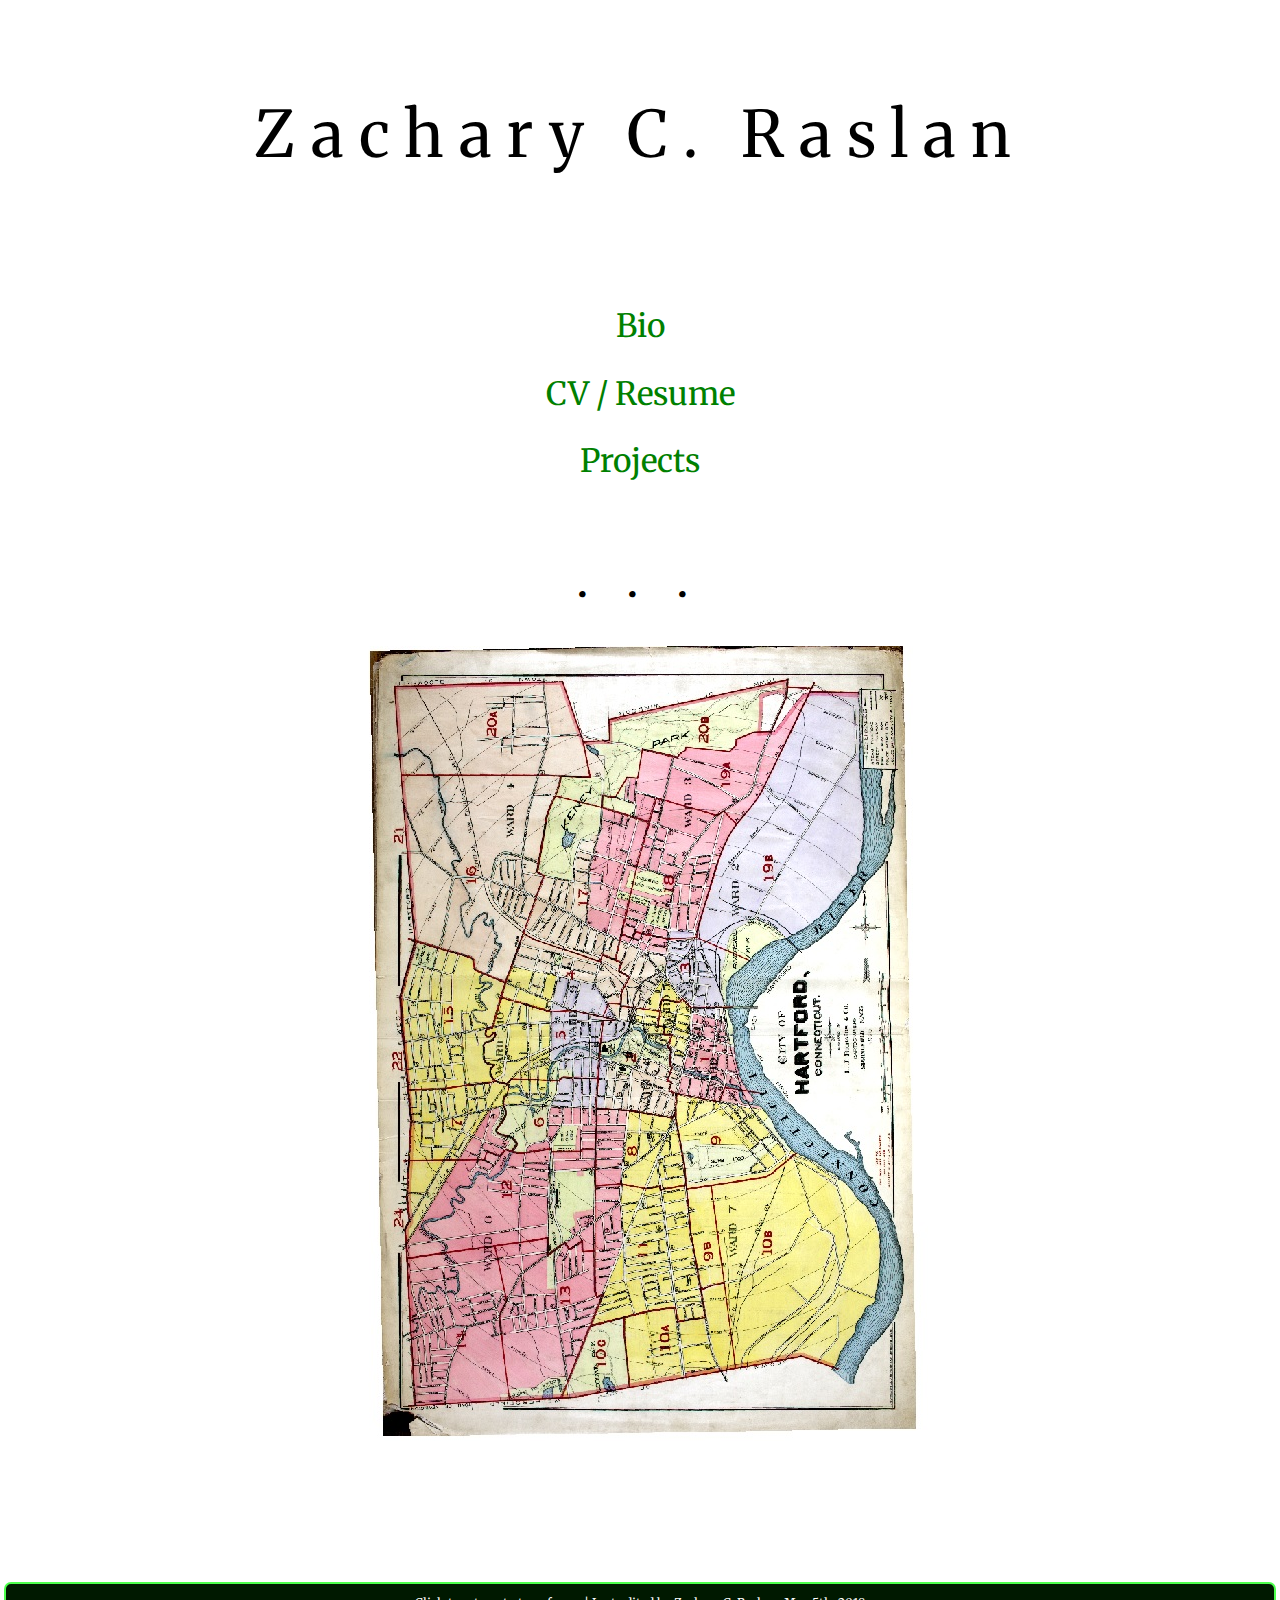
==== portfolio/portfolio-final/index.html @ 7965f58d "dates" ====
<!doctype html>
<html>
<head>
	<title>ZCR Home</title>
	<meta charset="utf-8">
	<link href="css/reset.css" rel="stylesheet"></link>
	<link href="css/style.css" rel="stylesheet"></link>
	<link href='https://fonts.googleapis.com/css?family=Merriweather:400,900italic,700,300' rel='stylesheet' type='text/css'>

<script>
  (function(i,s,o,g,r,a,m){i['GoogleAnalyticsObject']=r;i[r]=i[r]||function(){
  (i[r].q=i[r].q||[]).push(arguments)},i[r].l=1*new Date();a=s.createElement(o),
  m=s.getElementsByTagName(o)[0];a.async=1;a.src=g;m.parentNode.insertBefore(a,m)
  })(window,document,'script','//www.google-analytics.com/analytics.js','ga');

  ga('create', 'UA-75246310-1', 'auto');
  ga('send', 'pageview');

</script>
	
</head>

<body>
	
	<h1>Zachary C. Raslan</h1>

<nav class="portfolio-navigation">
		<ul class="index-navigation-menu">
			<!--<li class="index-navigation-item">
				<a class="navigation-link selected" href="index.html">Home</a>
			</li>-->
			
			<li class="index-navigation-item">
				<a class="index-navigation-link" href="bio.html">Bio</a>
			</li>

			<li class="index-navigation-item">
				<a class="index-navigation-link" href="resume.html">CV / Resume</a>
			</li>
			
			<li class="index-navigation-item">
				<a class="index-navigation-link" href="projects-folder/projects.html">Projects</a>
			</li>
		</ul>
	</nav>

<div class="log-divider">. . .</div>

<img class="index-img" src="1909map.jpg"/>

	<div class="index-container">

		<!--<div class="index-content-top">

			<p>Please feel free to contact me by email at:</p>

			<p><span class="index-email">zachary.raslan.1@gmail.com</span></p>

		</div>-->
	
	</div>

	<a href="#">
		<footer>Click to return to top of page | Last edited by Zachary C. Raslan : May 5th, 2018
		</footer>
	</a>

</body>
</html>
---- portfolio/portfolio-final/css/style.css ----
/*color code has been selectivly commented out for professional purposes*/

html {
	position: relative;
}

body {
/*	background-color: #006600; */
	font-family: 'Merriweather', serif; 
}

strong {
	margin-top: 20px;
	font-weight: bold;
	padding-top: 5%;
}

hr {
	margin-bottom: 1%;
	display: block;
}

p {
	padding-bottom: 2%;
}

a {
	text-decoration: underline;
	color: black;
	
}

a:hover {
	font-weight: 900;
}

.portfolio-navigation {
	padding: 1% 1% 1% 1%;
}

.navigation-menu {
	background-color: #001900;
	text-align: center;
	padding: 1.5% 2.5% 1.5% 2.5%;
	border-radius: 15px;
	border: 2px solid #4dff4d;
}

.index-navigation-menu {
	margin: auto;
	width: 40%;
	text-align: center;
	padding: 1.5% 2.5% 1.5% 2.5%;
	border-radius: 15px;
	/*border: 2px solid #4dff4d;
	background-color: #001900;*/
}

.navigation-item {
	display: inline-block;
	padding-left: 9%;
	padding-right: 9%;
}

.index-navigation-item {
	display:block;
	font-size: 200%;
	padding-top: 2%;
	padding-bottom: 5%;
	line-height: 100%;
}

.index-navigation-link {
	text-decoration: none;
	color: green;
}

.navigation-link {
	text-decoration: none;
	color: white;
}

.navigation-link:hover {
	text-decoration: underline;
}

.selected {
	font-weight: 900;
	font-size: 15px;
	text-decoration: underline;
	color: #33cc33;
}

.index-container {
	position: relative;
	float: center;
	margin: auto;
	/*background-color: #99e699;
	Can try to use this other color for content 
	background, see what is better*/
	/*background-color: #48d148;*/
	width: 60%;
	height: auto;
	padding: 5% 5% 5% 5%;
	border-radius: 7px;
	line-height: 150%;
}

.portfolio-container {
	position: relative;
	float: center;
	margin: auto;
	/*background-color: #48d148;*/
	width: 70%;
	height: auto;
	padding: 5% 5% 5% 5%;
	border-radius: 7px;
	line-height: 150%;
}

h1 {
	position: relative;
	display: block;
	text-align: center;
	font-size: 400%;
	letter-spacing: 15px;
	padding-top: 8%;
	padding-bottom: 8%;
	line-height: 100%;
}

h2 {
	display: block;
	font-size: 30px;
	font-weight:;
	font-style: italic;
	letter-spacing: 5px;
	padding-bottom: 5px;
	line-height: 100%;
}

h3 {
	display: block;
	padding-bottom: 4%;
	font-size: 20px;
	font-weight: bold;
	padding-top: 10%;
	padding-bottom: .5%;
	line-height: 100%;

}

.log-divider{
	text-align: center;
	font-weight: bolder;
	color:;
	font-size: 40px;
	margin-top: 30px;
	margin-bottom: 30px;
	letter-spacing: 15px;
}

footer {
	margin-right: auto;
	margin-left: auto;
	display: block;
	background-color: #001900;
	padding: 1% 1% 1% 1%;
	margin-top: 1%;
	margin-bottom: .33%;
	color: white;
	width: 97%;
	text-align: center;
	border-radius: 7px;
	font-size: 12px;
	border: 2px solid #4dff4d;
}

.index-content-top {
	display: block;
	position: relative;
	background-color: #006600;
	margin: auto;
	text-align: center;
	/*width: 50%;*/
	width: auto;
	height: 100%;
	padding-top: 2%;
	padding-bottom: 2%;
	border: 3px solid #48d148;
	border-radius: 20%;
}

/*.index-content-bottom {
	display: block;
	position: relative;
	margin: auto;
	width: 50%;
	height: 100%;
	text-align: center;
	padding-top: 5%;
} */

.index-img {
	position: relative;
	display: block; 
	margin: auto;
	width: auto;
	height: auto;
	padding-top: 1%;
	padding-left: -50%;
}

.index-email {
	color: white;
	width: auto;
}








.bio-img {
	/*display: inline-block;
	float: left;
	width: auto;
	height: auto;
	padding-top:1.5%;
	padding-bottom: 3%;
	border-radius: 200px;*/
	position: relative;
	display: block;
	margin-right: auto;
	margin-left: auto;
	width: 25%;
	height: auto;
	border-radius: 10%;
	vertical-align: center;
	padding-top:;
	box-shadow: 10px 10px 5px #888888; 
}

.bio-link {
	padding-left: 5%;
}


.bio-content {
	/*display: inline-block;
	float: right;
	width: 300px;
	height: 360px;
	text-align: left;
	background-color: white;*/
}

.bio-span {
	font-weight: bold;
}

.bio-span:hover {
	font-weight: normal;
	border: 1px solid black;
}








.resume-section-buffer-top {
	display: block;
	padding-top: 15%;
}

.resume-section-buffer {
	display: block;
	padding-top: 15%;
	padding-bottom:;
}

.resume-img {
	display: inline-block;
	width: 40%;
	height: auto;
	padding-right:;	
}

.resume-img-container {
	width: 100%;
	height: auto;
	text-align: center;
	padding-bottom: 1.5%;
}

.resume-headline {
	display: block;
	font-weight: bold;
	text-align: center;
	padding-top: 1%;
	padding-bottom: 7%;
	line-height: 100%;
}

.resume-link {
	display: block;
	margin: auto;
	text-decoration: none;
	color: black;
	padding-top: 2%;
	text-align: center;
}

.resume-link:hover {
	font-weight: 900;
}

.resume-h2 {
	display: block;
	text-align: center;
	padding-bottom: 7%;
}

.resume-short {
	display: block;
	margin: auto;
	text-decoration: underline;
	color: #7F7F7F;
	padding-top:;
	text-align: center;
}

.resume-link:hover {
	font-weight: 900;
}

.resume-list {
	padding-top: 2%;
	padding-bottom: 2%;
	margin-left: 70px;
	letter-spacing: 1.5px;
	font-size: 85%;
}

.sub-head-list {
	padding-left: 2%;
}

.computer-skills-sec {

}

.resume-computer-subsec-left {
	position:;
	display:;
	float:;
	width: auto;
	text-align: left;
}

.resume-computer-subsec-subhead-left {
	display:;
	position:;
	width: auto;
	text-align: center;
	padding-left: 5%;
}

.resume-computer-subsec-right {
	position:;
	display:;
	float:;
	width: auto;
	text-align:;
}

.resume-computer-subsec-subhead-right {
	display:;
	position:;
	width: auto;
	text-align: center;
	padding-left: 5%;
}




.project-subsection {
	display: block;
	padding-bottom: 4%;
	font-size: 20px;
	font-weight: bold;
	padding-top: 10%;
	padding-bottom: .5%;
	line-height: 100%;
	text-align: center;

}

.project-main-header {
	text-align: center;
	display: block;
	padding-top: -10%;
}

.project-link {
	position: relative;
	display: inline-block;
	text-align: center;
	background-color:;
	color: black;
	width: 100%;
	height: auto;
	padding: 1% 1% 1% 1%;
}

.project-content {
	position: relative;
	display: block;
	margin-left: 10%;
	margin-right:10%;
	text-align: left;
	line-height: 25px;
	background-color:;
}

.project-self-img {
	display: block;
	margin: auto;
	width: 35%;
	height: auto;
	text-align: center;
	left-margin: auto;
	right-margin: auto;
	border-radius: 20%;
	padding-bottom:;
}

.project-divider {
	padding-top: 5%;
}

.project-img {
	display: block;
	width: 50%;
	height: auto;
	text-align: center;
	left-margin: auto;
	right-margin: auto;
	margin: auto;
}

.project-header-img {
	display: block;
	width: 50%;
	height: auto;
	text-align: center;
	left-margin: auto;
	right-margin: auto;
	margin: auto;
	border-radius: 25px;
	border: 5px solid #001900;
}

.project-navigation-item {
	display: block;
	font-size: 150%;
	padding-top: 2%;
	padding-bottom: 5%;
	line-height: 100%;
	text-align: center;
}

.project-navigation-item-body {
	display: block;
	font-size: 150%;
	padding-top: 2%;
	padding-bottom: 3%;
	padding-left: 10%;
	padding-right: 10%;
	line-height: 5%;
	text-align: center;
}

.project-navigation-link {
	text-decoration: none;
	color: green;
	text-align: center;
}

.project-navigation-link-body {
	text-decoration: none;
	color: green;
	text-align: center;
	width: auto;
}

.project-navigation-menu {
	margin:;
	width: auto;
	text-align: center;
	padding: 1.5% 2.5% 1.5% 2.5%;
	border-radius: 15px;
	/*border: 2px solid #4dff4d;
	background-color: #001900;*/
}

.project-navigation-menu-body {
	margin:;
	width: auto;
	text-align: center;
	padding: 1.5% 2.5% 1.5% 2.5%;
	border-radius: 15px;
	border: 2px solid #4dff4d;
	background-color: #001900;
}









/*


@media screen and (max-width: 780px) {
	.navigation-menu {
		background-color: #001900;
		border: 5px solid #4dff4d;
	}

	.navigation-item {
		display: inline-block;
		padding-left: 7%;
		padding-right: 7%;
	}

	.navigation-link {
		font-size: 50px;
	}

	h1 {
		font-size: 75px;
	}

	.index-container {
		margin: auto;
		background-color: #248f24;
		width: 65%;
		height: 600px;
		padding: 5% 5% 5% 5%;
		border-radius: 7px
	}

	.portfolio-container {
		margin: auto;
		background-color: #248f24;
		width: 65%;
		height: 600px;
		padding: 5% 5% 5% 5%;
		border-radius: 7px
	}

	footer {
		width: 80%;
		font-size: 9px;
		margin-top: .5%;
	}
}


@media screen and (max-width: 480px) {
	.navigation-menu {
		background-color: #001900;
		border-radius: 10px;
		padding: 3% 3% 3% 3%;
		border: 5px solid #4dff4d;
	}
	.navigation-item {
		display: inline-block;
		padding-left: 5%;
		padding-right: 5%;
	}

	.navigation-link {
		font-size: 50px;
	}

	h1 {
		font-size: 175%;
	}

	.index-container {
		margin: auto;
		background-color: #248f24;
		width: 65%;
		height: 600px;
		padding: 5% 5% 5% 5%;
		border-radius: 7px
	}

	.portfolio-container {
		margin: auto;
		background-color: #248f24;
		width: 65%;
		height: 600px;
		padding: 5% 5% 5% 5%;
		border-radius: 7px
	}

	footer {
		width: 80%;
		font-size: 9px;
		margin-top: .5%;
	}
}

@media screen and (max-width: 320px) {
	.navigation-menu {
		background-color: #001900;
		padding: 8% 4% 8% 4%;
		border: 10px solid #4dff4d;
	}
	.navigation-item {
		display: inline-block;
		padding-left: 2%;
		padding-right: 2%;
	}

	.navigation-link {
		font-size-size: 100px;
	}

	h1 {
		font-size: 100%;
	}

	.index-container {
		margin: auto;
		background-color: #248f24;
		width: 65%;
		height: auto;
		padding: 5% 5% 5% 5%;
		border-radius: 7px
	}

	.portfolio-container {
		position: relative;
		margin: auto;
		background-color: #248f24;
		width: 65%;
		height: 90%;
		padding: 5% 5% 5% 5%;
		border-radius: 7px
	}

	footer {
		width: 80%;
		font-size: 9px;
		margin-top: .5%;
	}

	.bio-img {
	position: relative;
	display: block;
	vertical-align: middle;
	width: auto;
	height: auto;
	padding-top:1.5%;
	padding-bottom: 3%;
	border-radius: 200px;
	}

	.bio-content {
	position: relative;
	display: block;
	vertical-align: middle;
	width: 60%;
	height: auto;
	text-align: left;
	background-color: white;
	}
}

*/
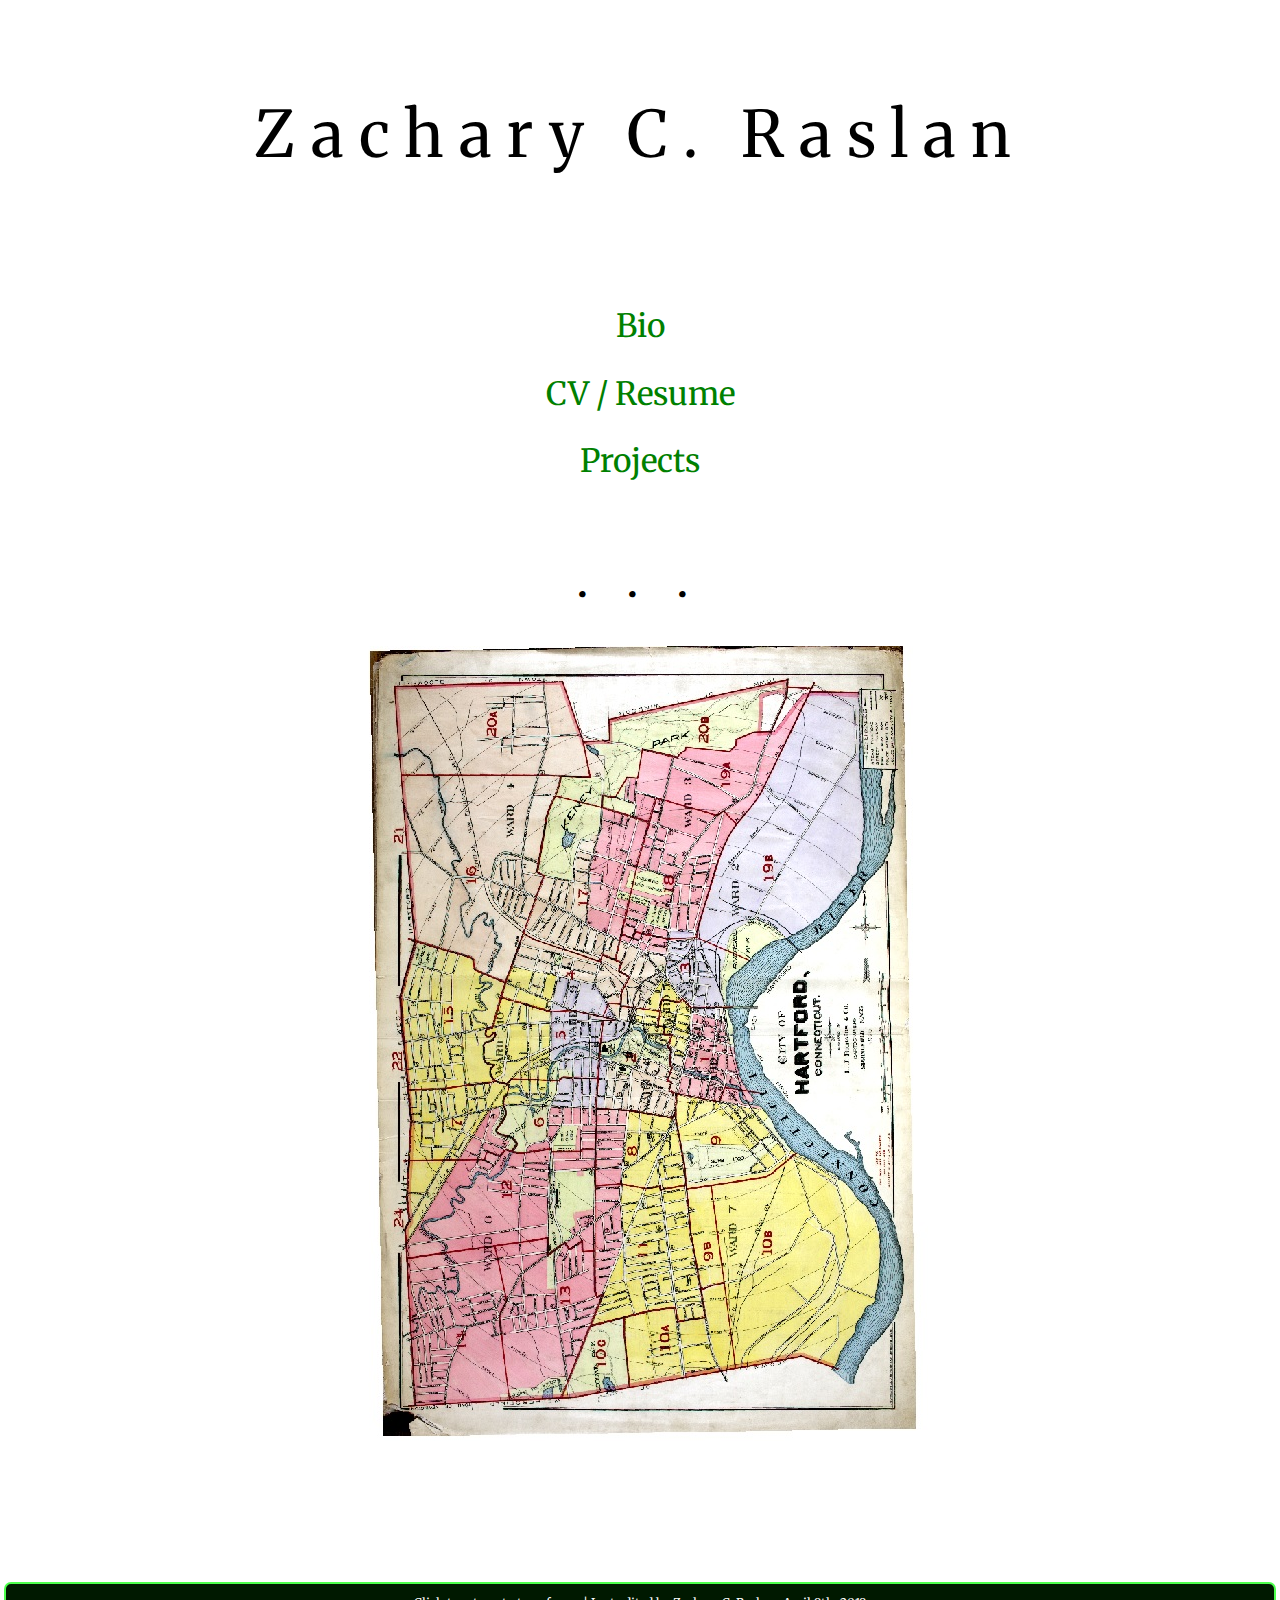
==== commit e5042d1a: "resume update" ====
--- a/portfolio/portfolio-final/index.html
+++ b/portfolio/portfolio-final/index.html
@@ -61,7 +61,7 @@
 	</div>
 
 	<a href="#">
-		<footer>Click to return to top of page | Last edited by Zachary C. Raslan : May 5th, 2018
+		<footer>Click to return to top of page | Last edited by Zachary C. Raslan : April 9th, 2019
 		</footer>
 	</a>
 
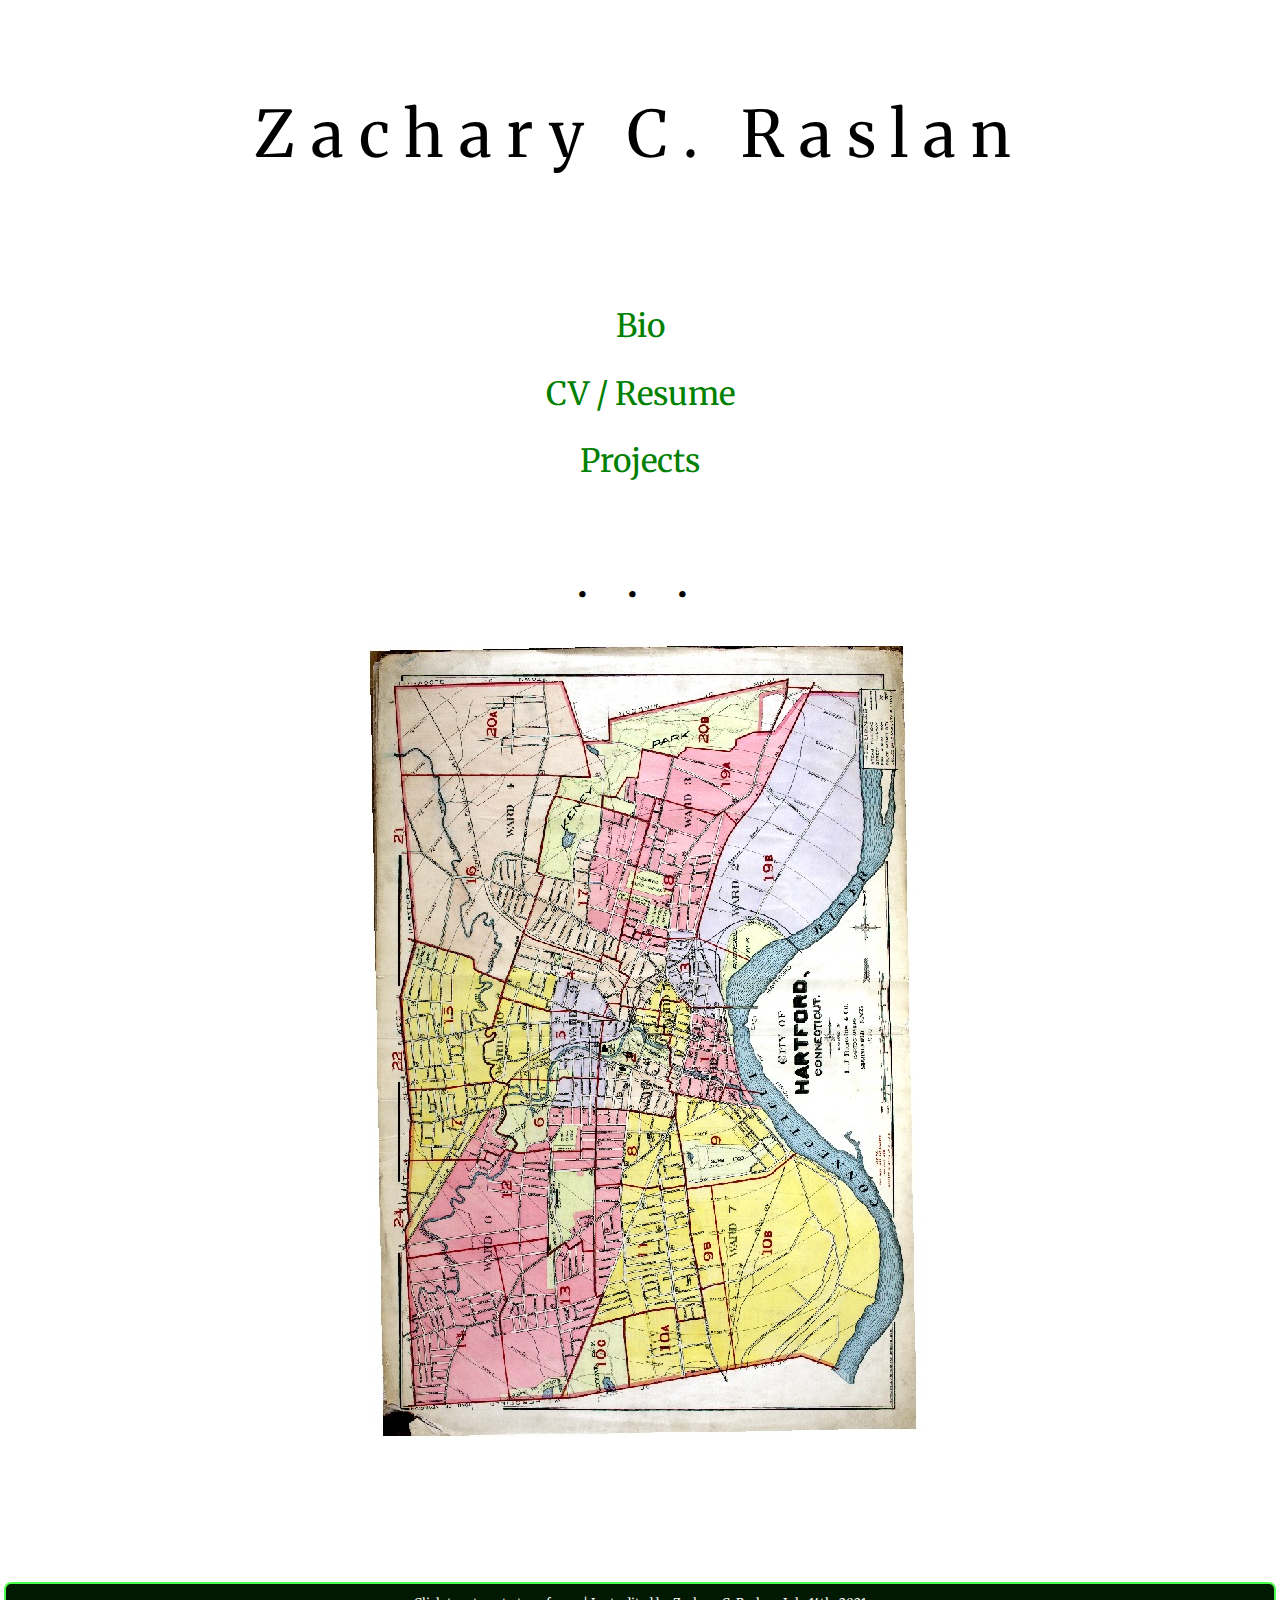
==== commit a751f997: "2021 updates" ====
--- a/portfolio/portfolio-final/index.html
+++ b/portfolio/portfolio-final/index.html
@@ -61,7 +61,7 @@
 	</div>
 
 	<a href="#">
-		<footer>Click to return to top of page | Last edited by Zachary C. Raslan : April 9th, 2019
+		<footer>Click to return to top of page | Last edited by Zachary C. Raslan : July 14th, 2021
 		</footer>
 	</a>
 
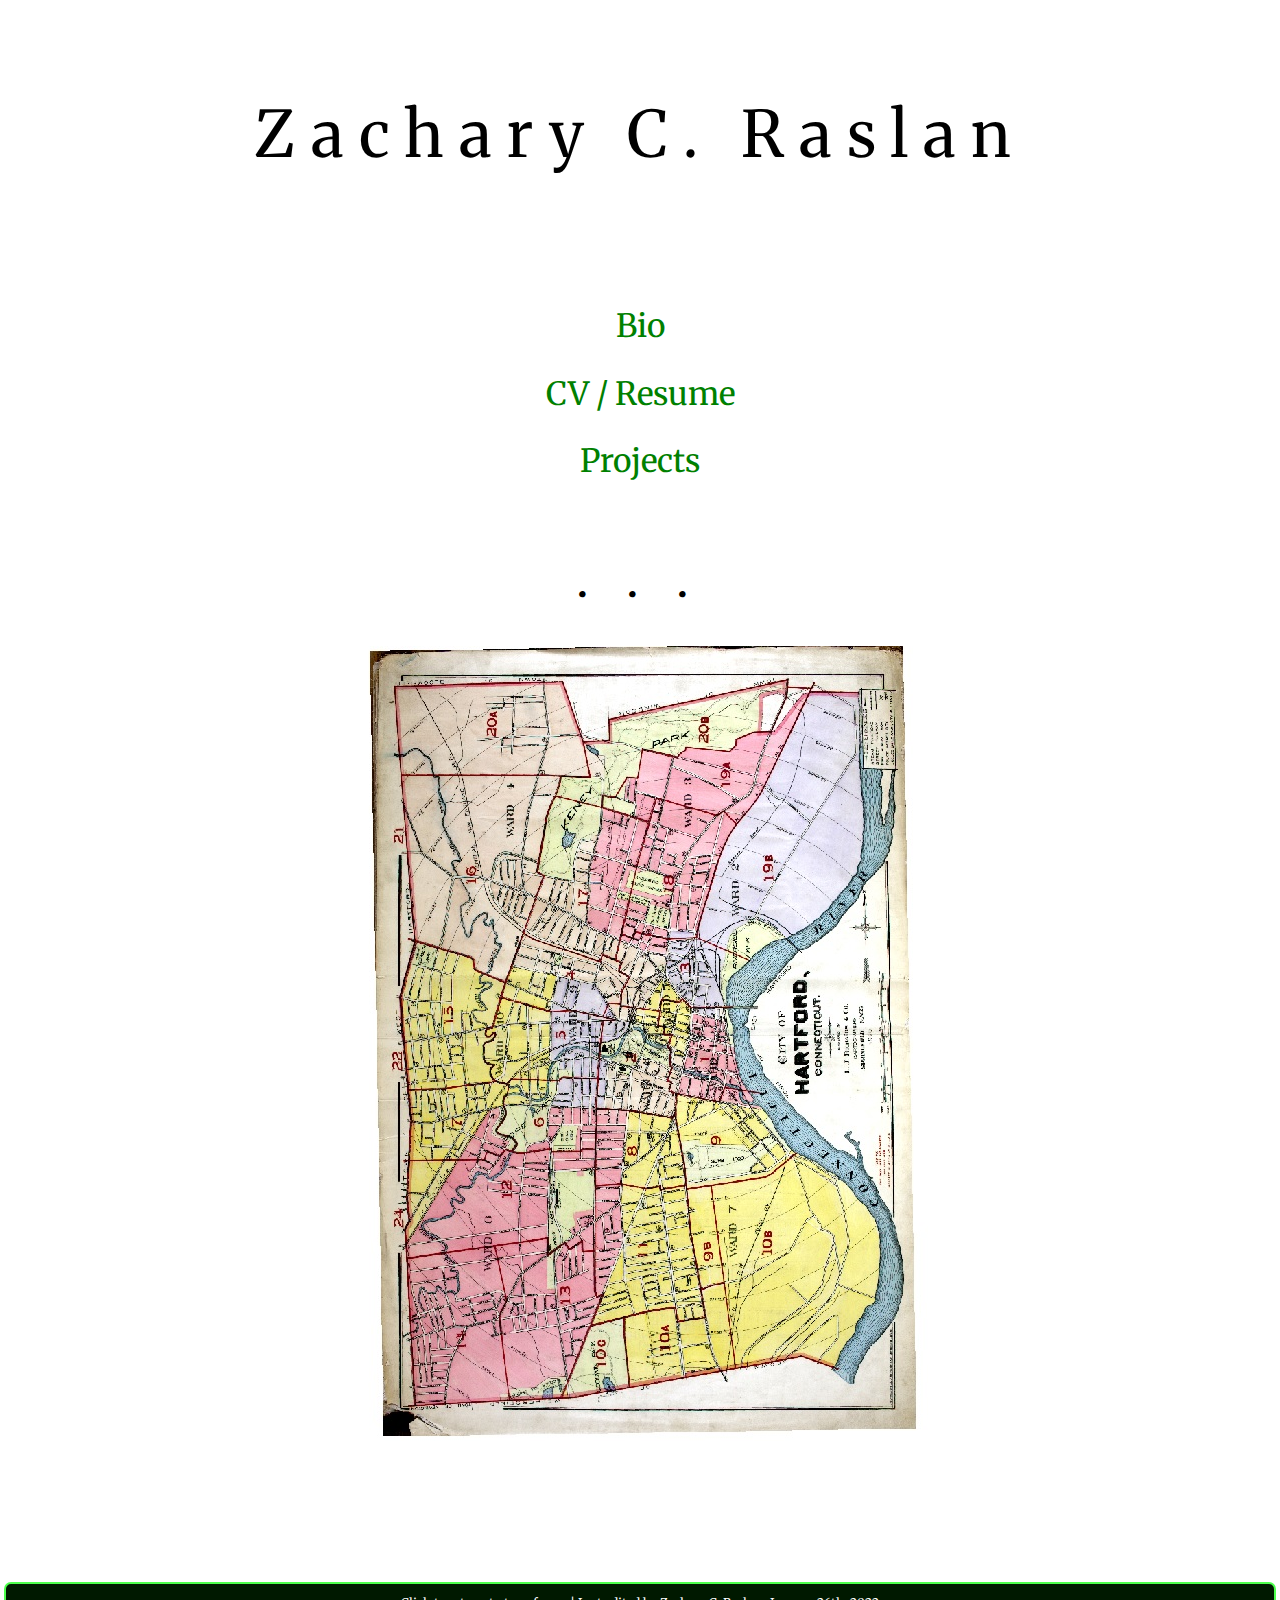
==== commit e1a873de: "Resume update" ====
--- a/portfolio/portfolio-final/index.html
+++ b/portfolio/portfolio-final/index.html
@@ -61,7 +61,7 @@
 	</div>
 
 	<a href="#">
-		<footer>Click to return to top of page | Last edited by Zachary C. Raslan : July 14th, 2021
+		<footer>Click to return to top of page | Last edited by Zachary C. Raslan : January 26th, 2022
 		</footer>
 	</a>
 
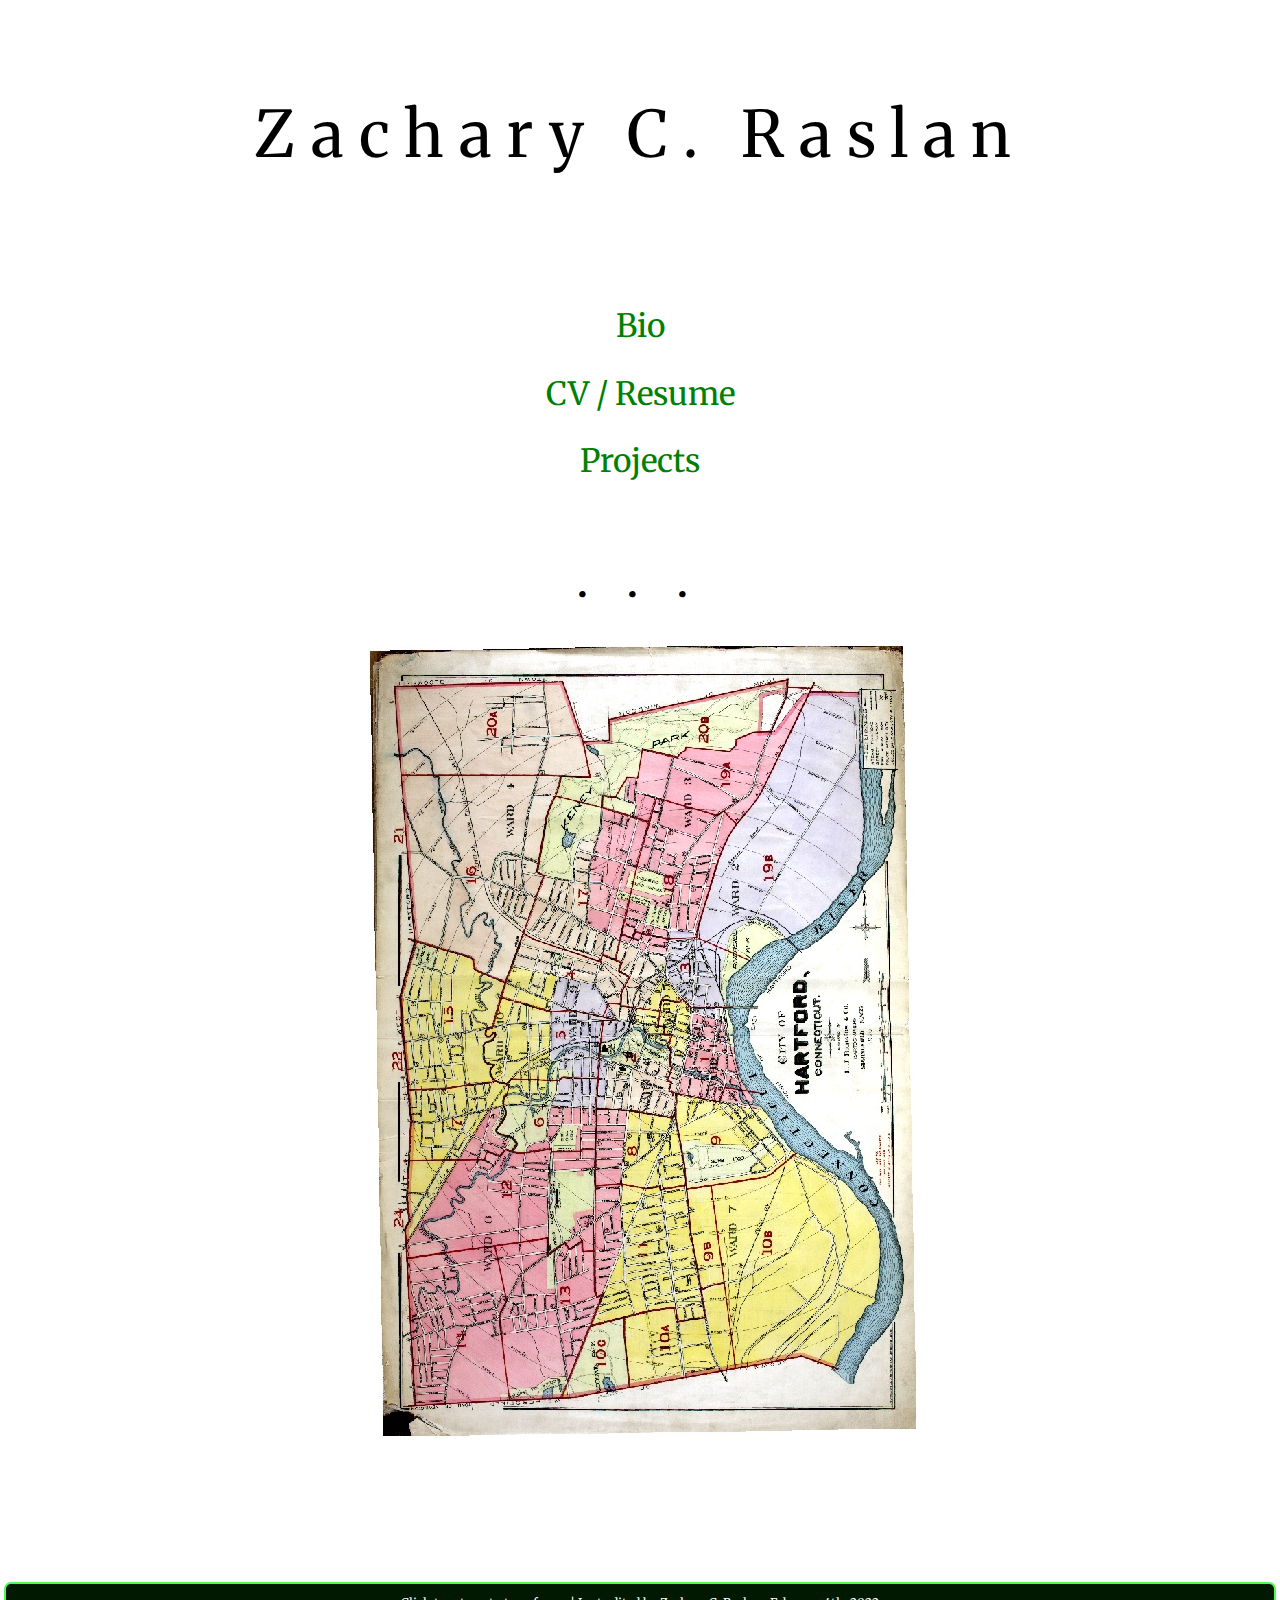
==== commit 7a57c660: "update resume and date" ====
--- a/portfolio/portfolio-final/index.html
+++ b/portfolio/portfolio-final/index.html
@@ -61,7 +61,7 @@
 	</div>
 
 	<a href="#">
-		<footer>Click to return to top of page | Last edited by Zachary C. Raslan : January 26th, 2022
+		<footer>Click to return to top of page | Last edited by Zachary C. Raslan : February 4th, 2022
 		</footer>
 	</a>
 
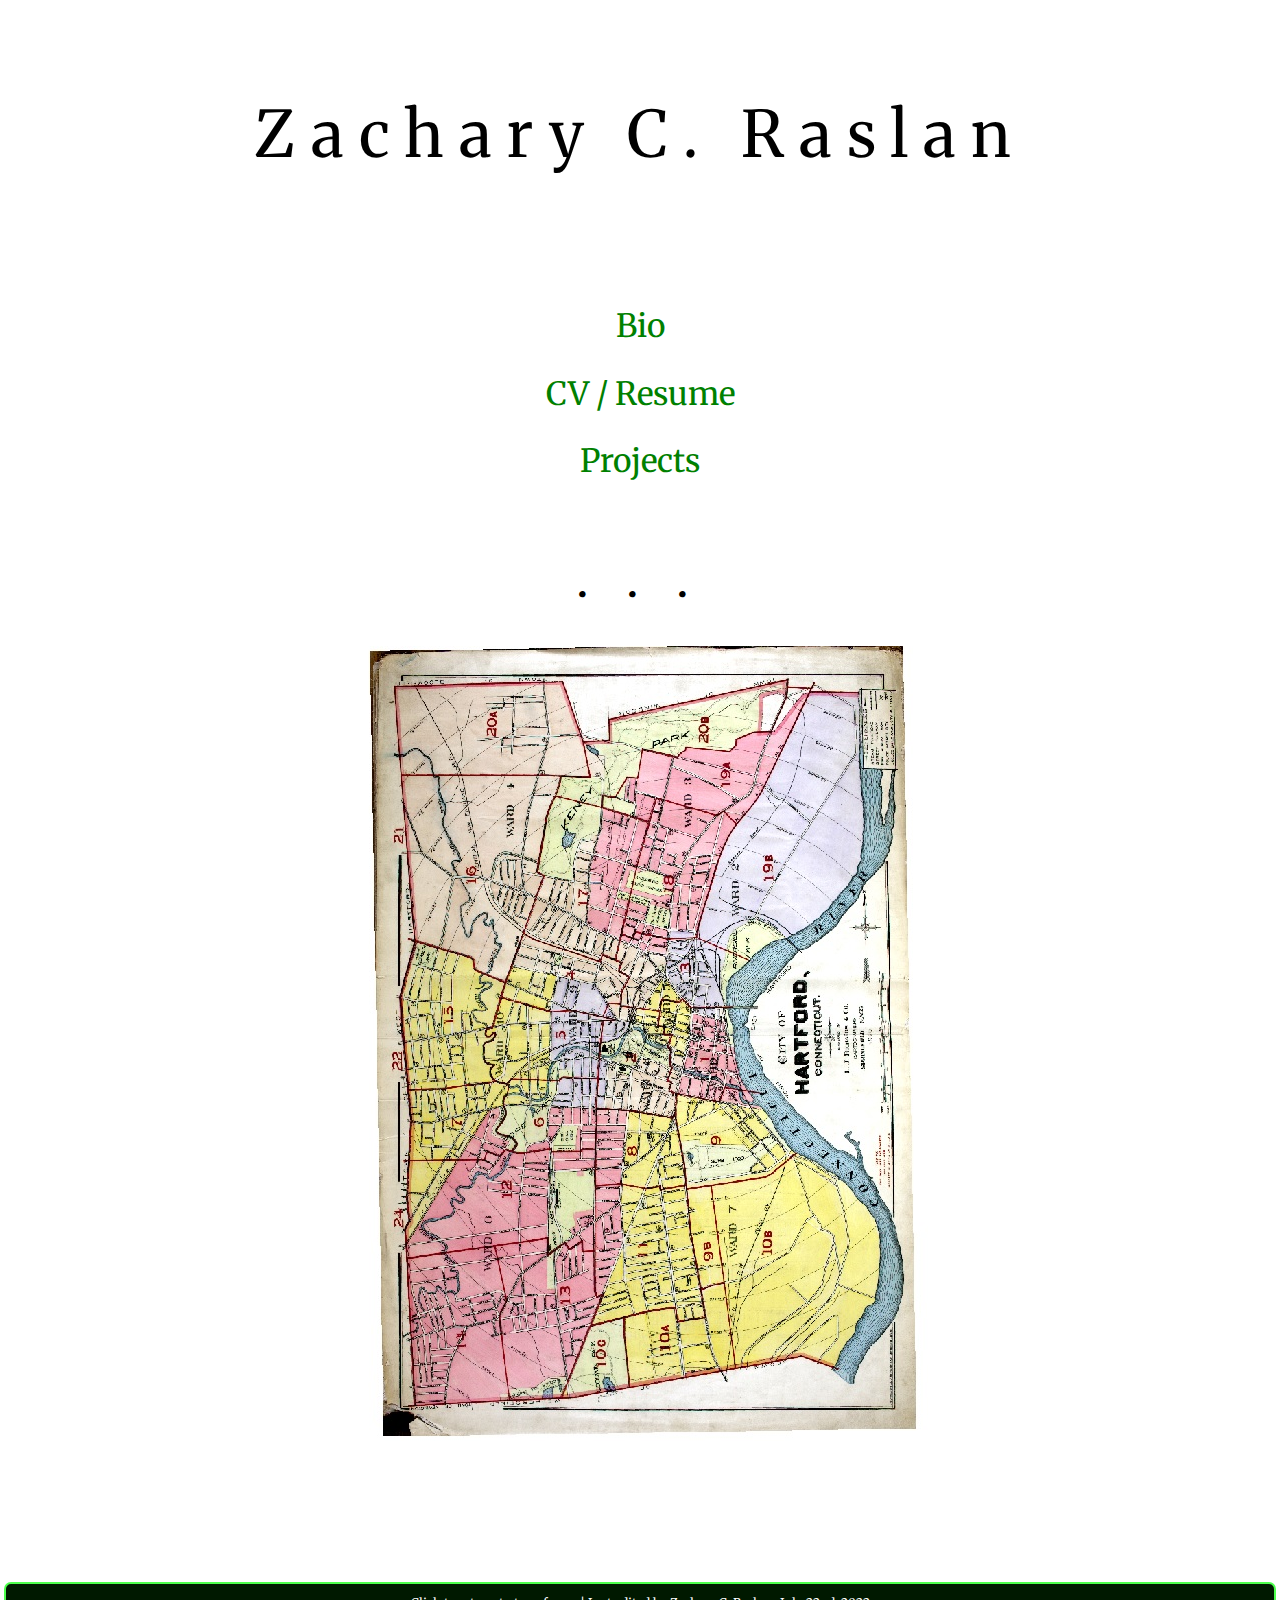
==== commit 654658c2: "Resume update" ====
--- a/portfolio/portfolio-final/index.html
+++ b/portfolio/portfolio-final/index.html
@@ -61,7 +61,7 @@
 	</div>
 
 	<a href="#">
-		<footer>Click to return to top of page | Last edited by Zachary C. Raslan : February 4th, 2022
+		<footer>Click to return to top of page | Last edited by Zachary C. Raslan : July 22nd, 2022
 		</footer>
 	</a>
 
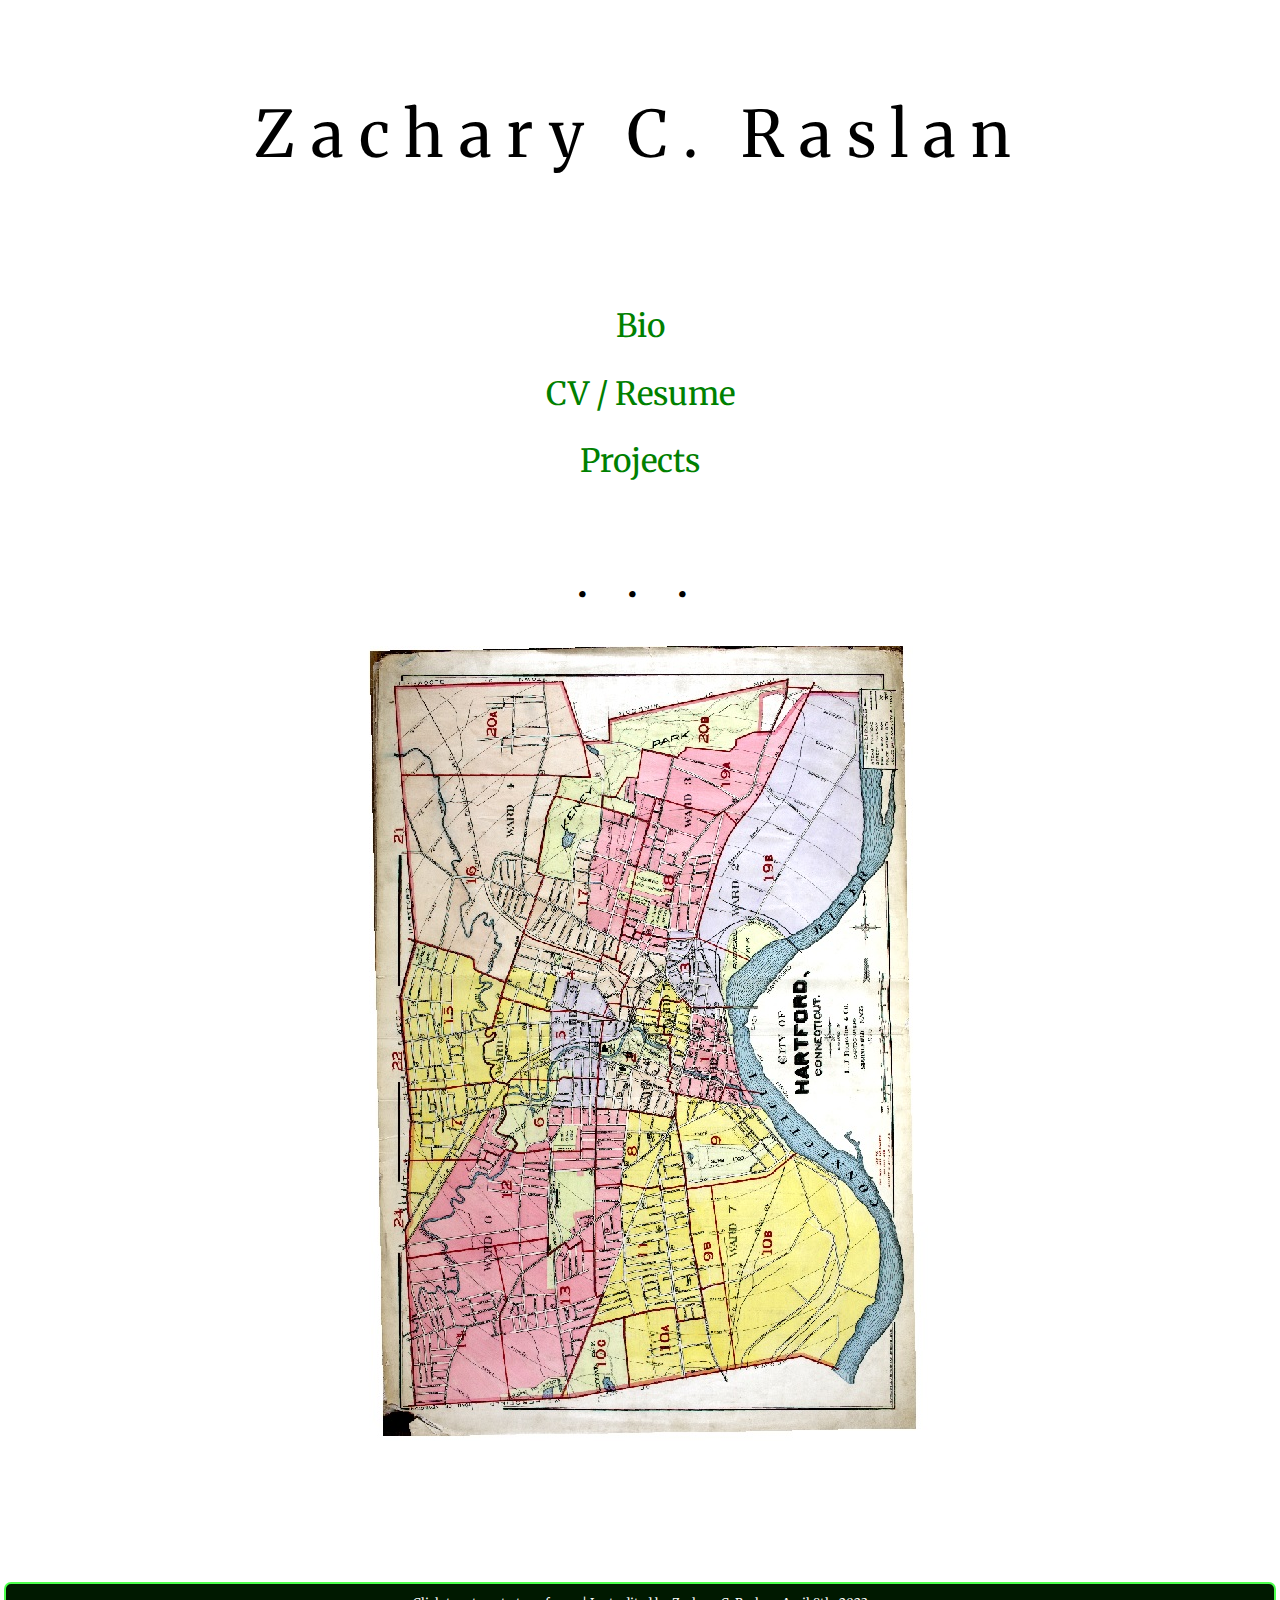
==== commit b49fb57a: "new section for AGOL" ====
--- a/portfolio/portfolio-final/index.html
+++ b/portfolio/portfolio-final/index.html
@@ -61,7 +61,7 @@
 	</div>
 
 	<a href="#">
-		<footer>Click to return to top of page | Last edited by Zachary C. Raslan : July 22nd, 2022
+		<footer>Click to return to top of page | Last edited by Zachary C. Raslan : April 8th, 2023
 		</footer>
 	</a>
 
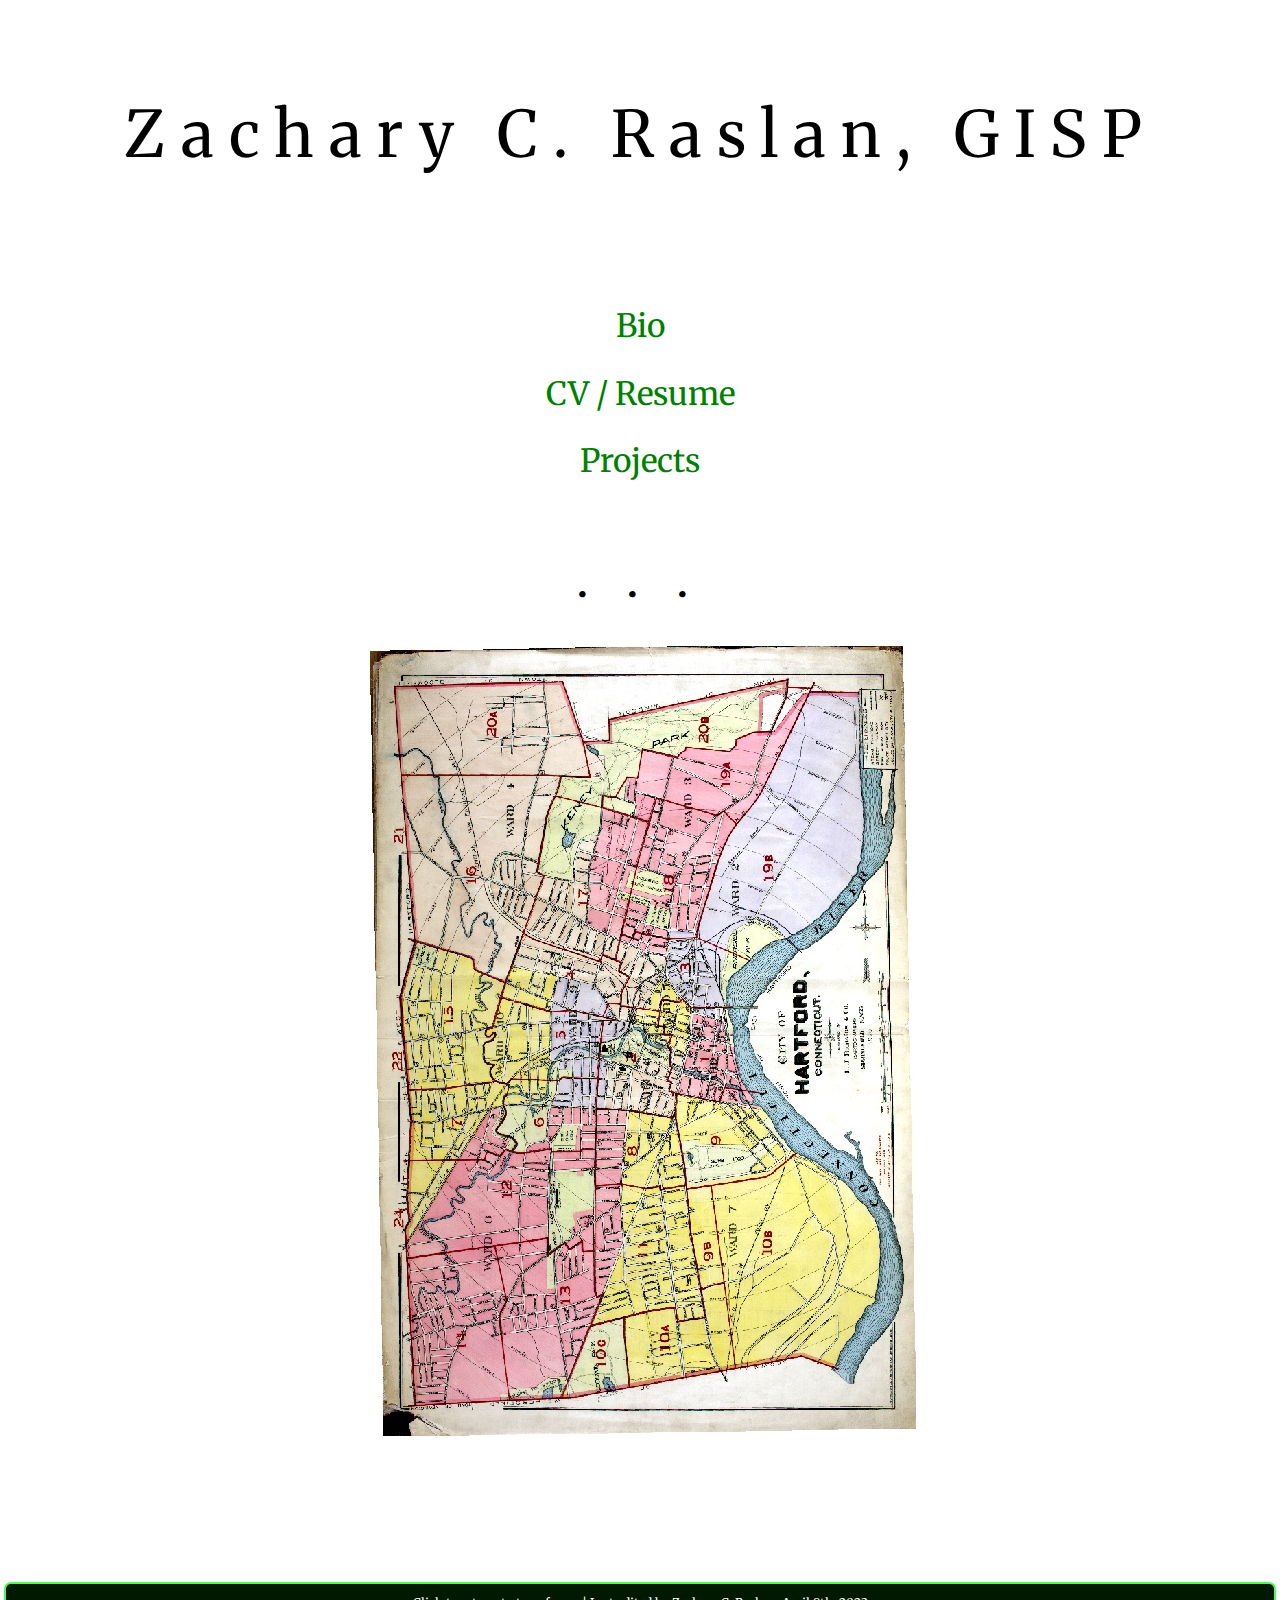
==== commit c646ac15: "updated index with GISP" ====
--- a/portfolio/portfolio-final/index.html
+++ b/portfolio/portfolio-final/index.html
@@ -22,7 +22,7 @@
 
 <body>
 	
-	<h1>Zachary C. Raslan</h1>
+	<h1>Zachary C. Raslan, GISP</h1>
 
 <nav class="portfolio-navigation">
 		<ul class="index-navigation-menu">
